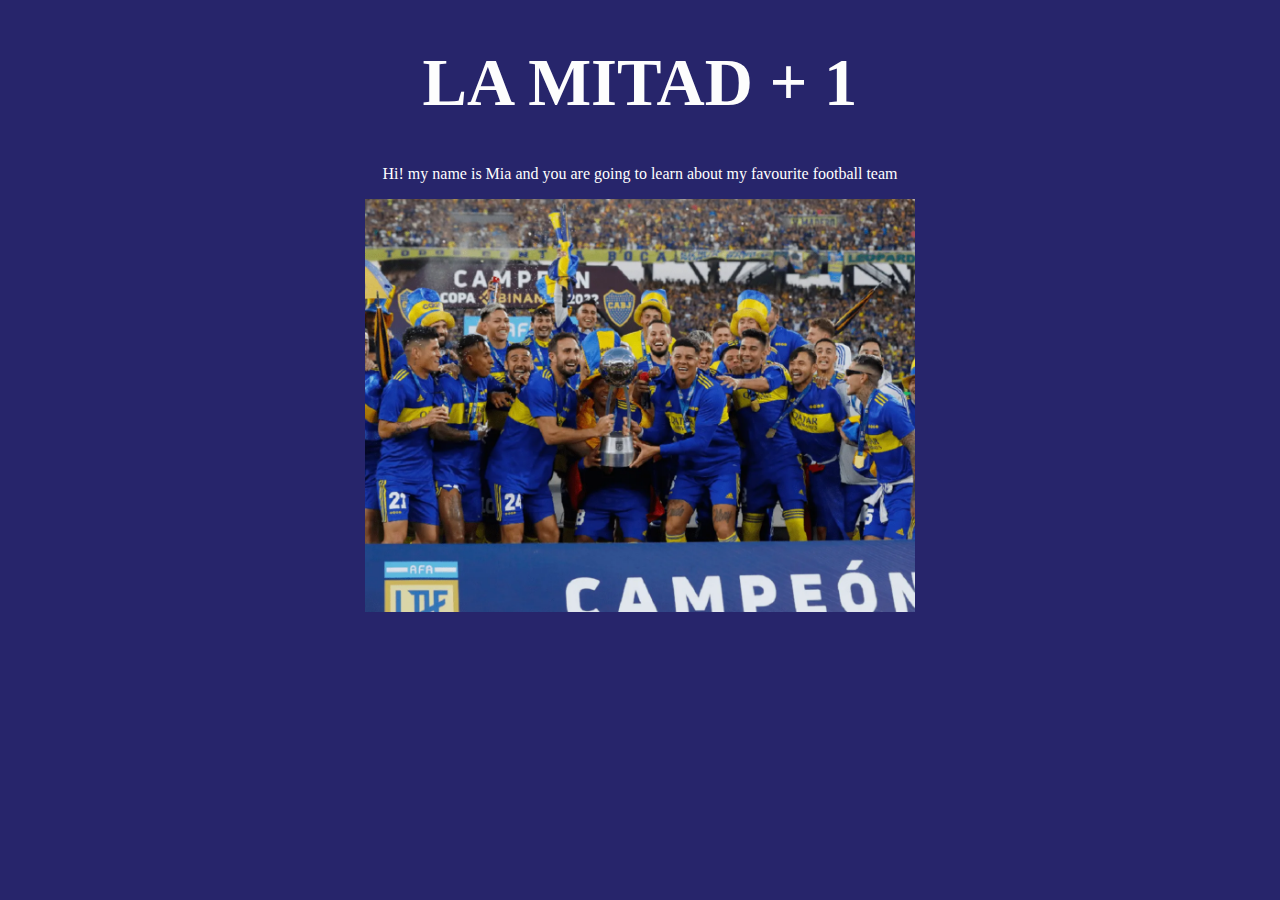
==== index.html @ bf70eb89 "SAVE" ====
<!DOCTYPE html>


<head>
    <title>Boca Juniors</title>
    <link rel="stylesheet" href="style.css">
</head>  

<body class="indexCSS">
    <h1 style="color:rgb(253, 253, 253);">LA MITAD + 1 </h1>
    <p style="color:rgb(255, 255, 255);"> Hi! my name is Mia and you are going to learn about my favourite football team</p>
    <img src="boca.webp" width="550"> 

</body>
---- style.css ----
body{ 
    background-color: rgb(39, 37, 107);
}

img{
    display: block;
    margin-right: auto;
    margin-left: auto;
}

p{
    text-align: center;
    font-family: 'Times New Roman',

}

h1{
    text-align: center;
    font-size: 50pt;
}
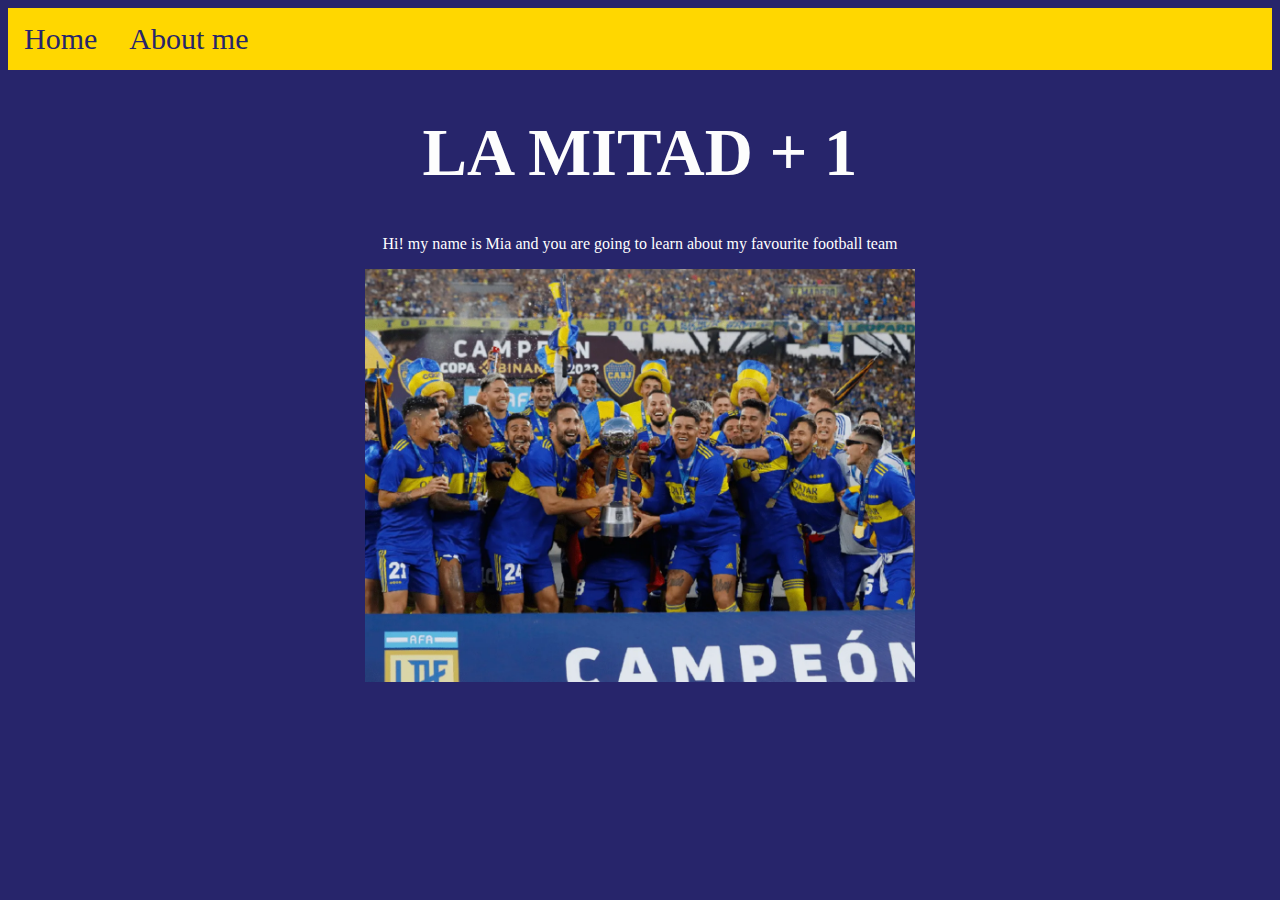
==== commit 483ac23c: "save" ====
--- a/index.html
+++ b/index.html
@@ -7,8 +7,14 @@
 </head>  
 
 <body class="indexCSS">
+    <nav class="topnav">
+        <a href="index.html">Home</a>
+        <a href="about.html">About me </a>
+    </nav>
+    
+    
     <h1 style="color:rgb(253, 253, 253);">LA MITAD + 1 </h1>
     <p style="color:rgb(255, 255, 255);"> Hi! my name is Mia and you are going to learn about my favourite football team</p>
     <img src="boca.webp" width="550"> 
 
-</body>+</body>
--- a/style.css
+++ b/style.css
@@ -17,4 +17,25 @@
 h1{
     text-align: center;
     font-size: 50pt;
+}
+
+.topnav{
+    background-color: gold;
+    overflow: hidden;
+
+}
+
+.topnav a{
+    float: left;
+    padding: 14px 16px;
+    color: rgb(39, 37, 107);
+    font-size: 30px;
+    text-align: center;
+    text-decoration: lightgray;
+}
+
+.topnav a:hover{
+    background-color:rgb(39, 37, 107);
+    color: rgb(249, 253, 4);
+
 }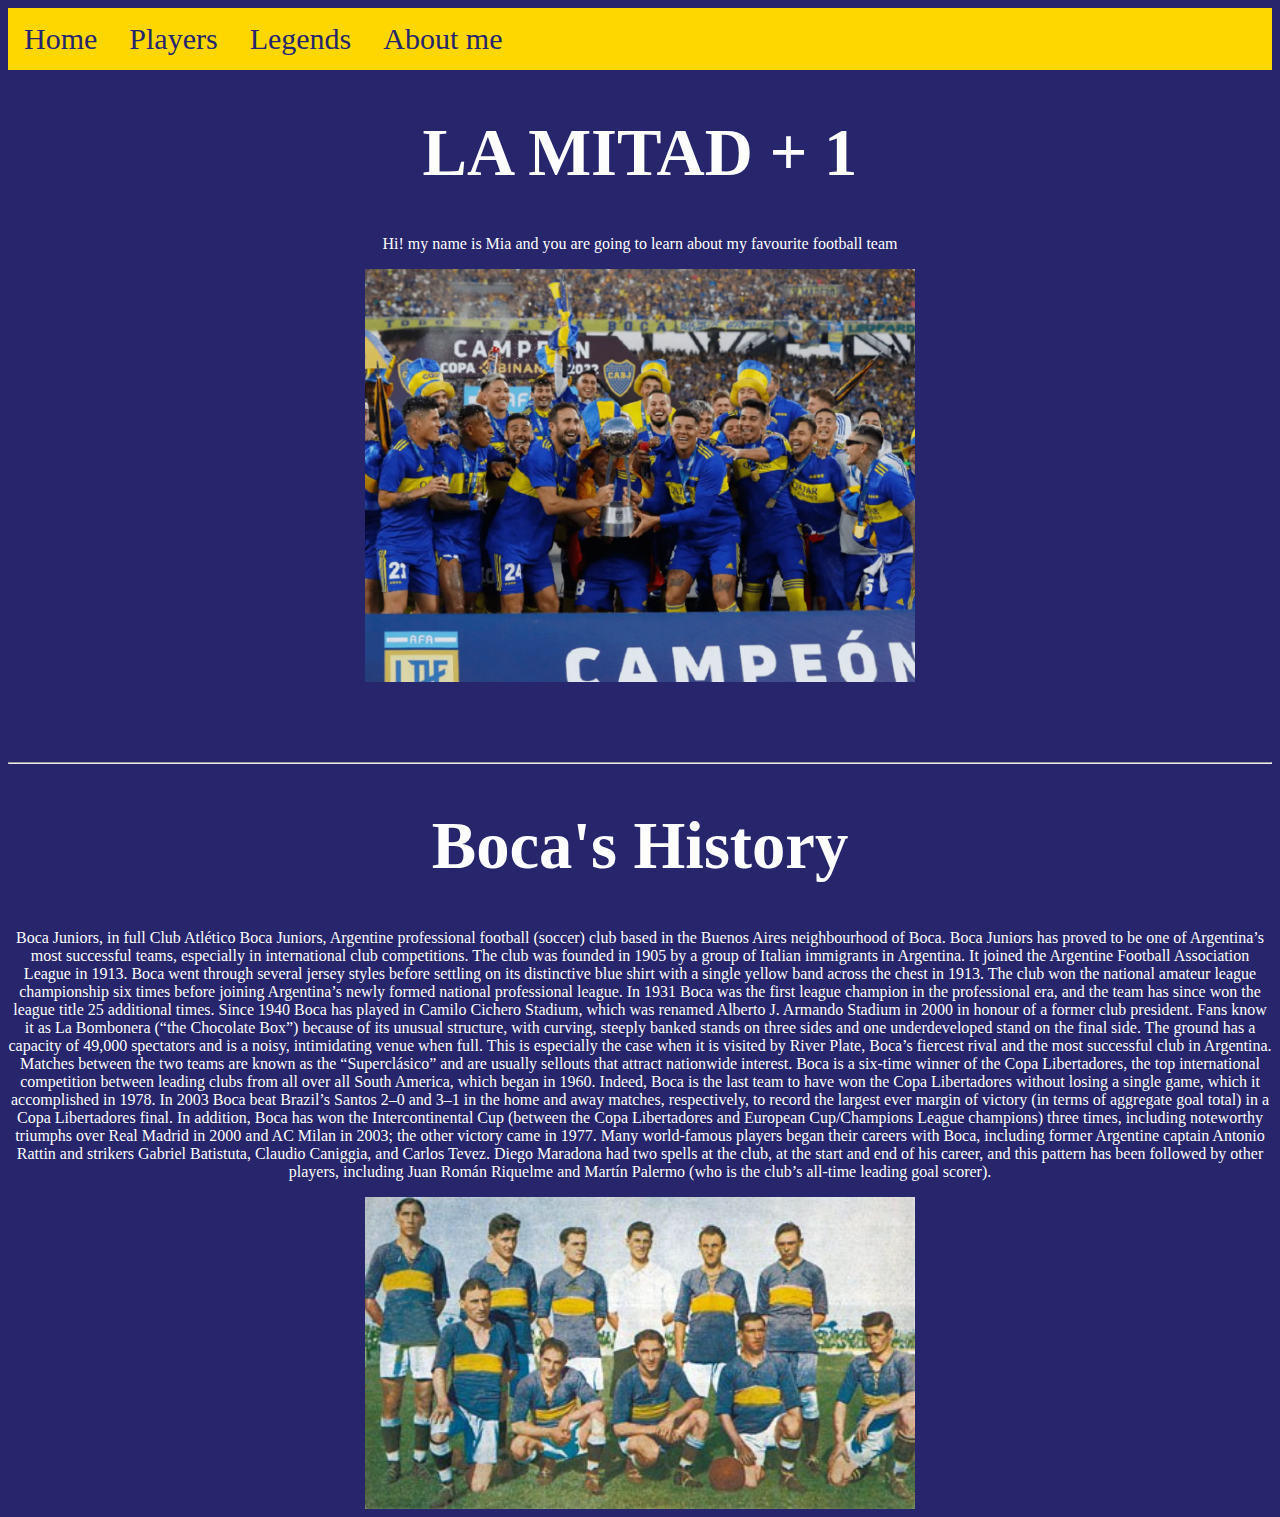
==== commit dce54d44: "save" ====
--- a/index.html
+++ b/index.html
@@ -9,12 +9,27 @@
 <body class="indexCSS">
     <nav class="topnav">
         <a href="index.html">Home</a>
+        <a href="players.html">Players</a>
+        <a href="legends.html"> Legends</a>
         <a href="about.html">About me </a>
+        
     </nav>
     
     
     <h1 style="color:rgb(253, 253, 253);">LA MITAD + 1 </h1>
     <p style="color:rgb(255, 255, 255);"> Hi! my name is Mia and you are going to learn about my favourite football team</p>
     <img src="boca.webp" width="550"> 
+    <hr>
+
+    <h1 style="color: rgb(253, 253, 253);"> Boca's History</h1>
+    <p style="color: rgb(253, 253, 253);"> Boca Juniors, in full Club Atlético Boca Juniors, Argentine professional football (soccer) club based in the Buenos Aires neighbourhood of Boca. Boca Juniors has proved to be one of Argentina’s most successful teams, especially in international club competitions.
+
+        The club was founded in 1905 by a group of Italian immigrants in Argentina. It joined the Argentine Football Association League in 1913. Boca went through several jersey styles before settling on its distinctive blue shirt with a single yellow band across the chest in 1913. The club won the national amateur league championship six times before joining Argentina’s newly formed national professional league. In 1931 Boca was the first league champion in the professional era, and the team has since won the league title 25 additional times.
+        Since 1940 Boca has played in Camilo Cichero Stadium, which was renamed Alberto J. Armando Stadium in 2000 in honour of a former club president. Fans know it as La Bombonera (“the Chocolate Box”) because of its unusual structure, with curving, steeply banked stands on three sides and one underdeveloped stand on the final side. The ground has a capacity of 49,000 spectators and is a noisy, intimidating venue when full. This is especially the case when it is visited by River Plate, Boca’s fiercest rival and the most successful club in Argentina. Matches between the two teams are known as the “Superclásico” and are usually sellouts that attract nationwide interest.
+        Boca is a six-time winner of the Copa Libertadores, the top international competition between leading clubs from all over all South America, which began in 1960. Indeed, Boca is the last team to have won the Copa Libertadores without losing a single game, which it accomplished in 1978. In 2003 Boca beat Brazil’s Santos 2–0 and 3–1 in the home and away matches, respectively, to record the largest ever margin of victory (in terms of aggregate goal total) in a Copa Libertadores final. In addition, Boca has won the Intercontinental Cup (between the Copa Libertadores and European Cup/Champions League champions) three times, including noteworthy triumphs over Real Madrid in 2000 and AC Milan in 2003; the other victory came in 1977.
+
+        Many world-famous players began their careers with Boca, including former Argentine captain Antonio Rattin and strikers Gabriel Batistuta, Claudio Caniggia, and Carlos Tevez. Diego Maradona had two spells at the club, at the start and end of his career, and this pattern has been followed by other players, including Juan Román Riquelme and Martín Palermo (who is the club’s all-time leading goal scorer).
+    </p>
+    <img src="boca_juniors_1920.jpg" width="550">
 
 </body>
--- a/style.css
+++ b/style.css
@@ -29,6 +29,8 @@
     float: left;
     padding: 14px 16px;
     color: rgb(39, 37, 107);
+
+    
     font-size: 30px;
     text-align: center;
     text-decoration: lightgray;
@@ -38,4 +40,18 @@
     background-color:rgb(39, 37, 107);
     color: rgb(249, 253, 4);
 
+}
+
+.indexCSS hr{
+    margin-top: 5em;
+}
+
+.home{
+    display: grid;
+    grid-template-columns: 1fr 1fr;
+    margin-right: auto;
+    margin-left: auto;
+    justify-content: center;
+    align-items: center;
+
 }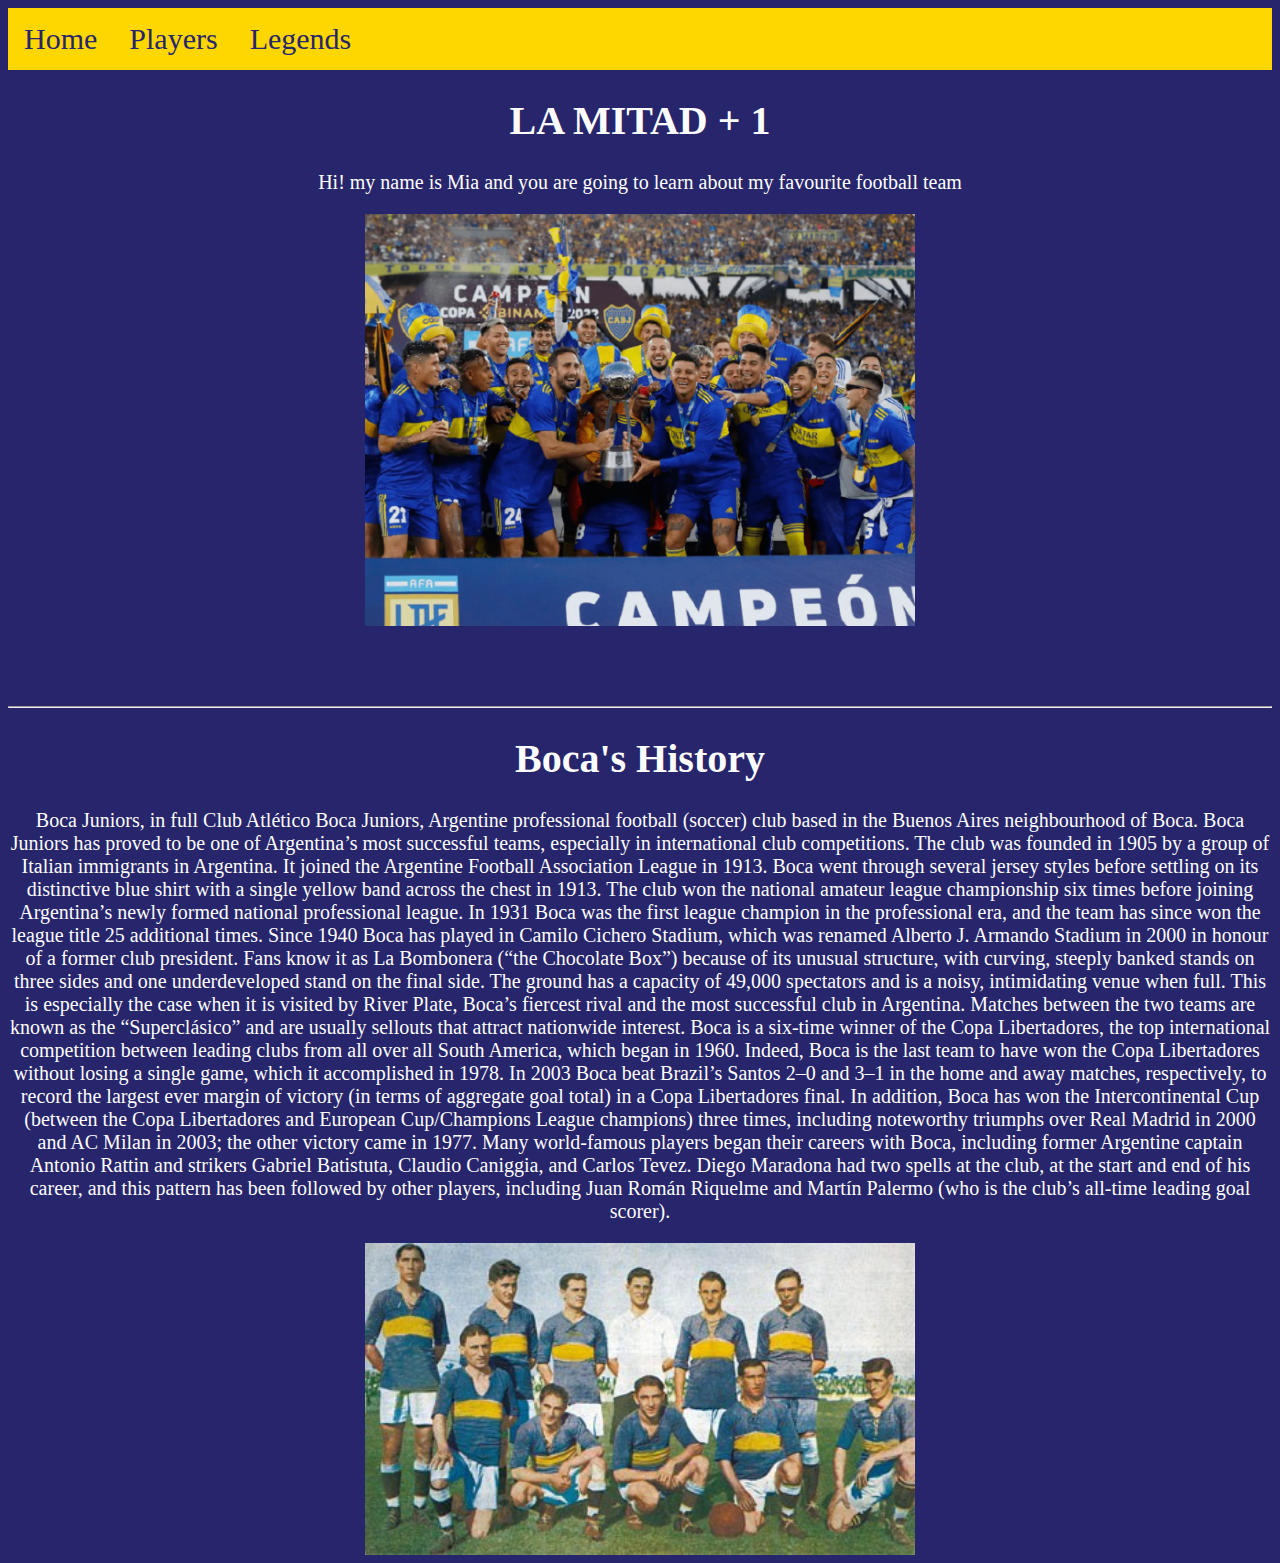
==== commit 193e7f17: "save 01/08" ====
--- a/index.html
+++ b/index.html
@@ -4,6 +4,7 @@
 <head>
     <title>Boca Juniors</title>
     <link rel="stylesheet" href="style.css">
+    <meta name="viewport" content="width=device-width, initial-scale=1"> 
 </head>  
 
 <body class="indexCSS">
@@ -11,7 +12,7 @@
         <a href="index.html">Home</a>
         <a href="players.html">Players</a>
         <a href="legends.html"> Legends</a>
-        <a href="about.html">About me </a>
+        
         
     </nav>
     
--- a/style.css
+++ b/style.css
@@ -10,13 +10,14 @@
 
 p{
     text-align: center;
-    font-family: 'Times New Roman',
+    font-family: 'Times New Roman';
+    font-size: 15pt; ;
 
 }
 
 h1{
     text-align: center;
-    font-size: 50pt;
+    font-size: 30pt;
 }
 
 .topnav{
@@ -53,5 +54,19 @@
     margin-left: auto;
     justify-content: center;
     align-items: center;
+}
+@media screen and (max-device-width:60em){
+    .playersCSS img{
+        display: block;
+        margin-left: auto;
+        margin-right: auto;
+        width: 10em;
+    }
 
-}+    img{
+        display: block;
+        margin-left: auto;
+        margin-right: auto;
+        width: 20em;
+    }
+}
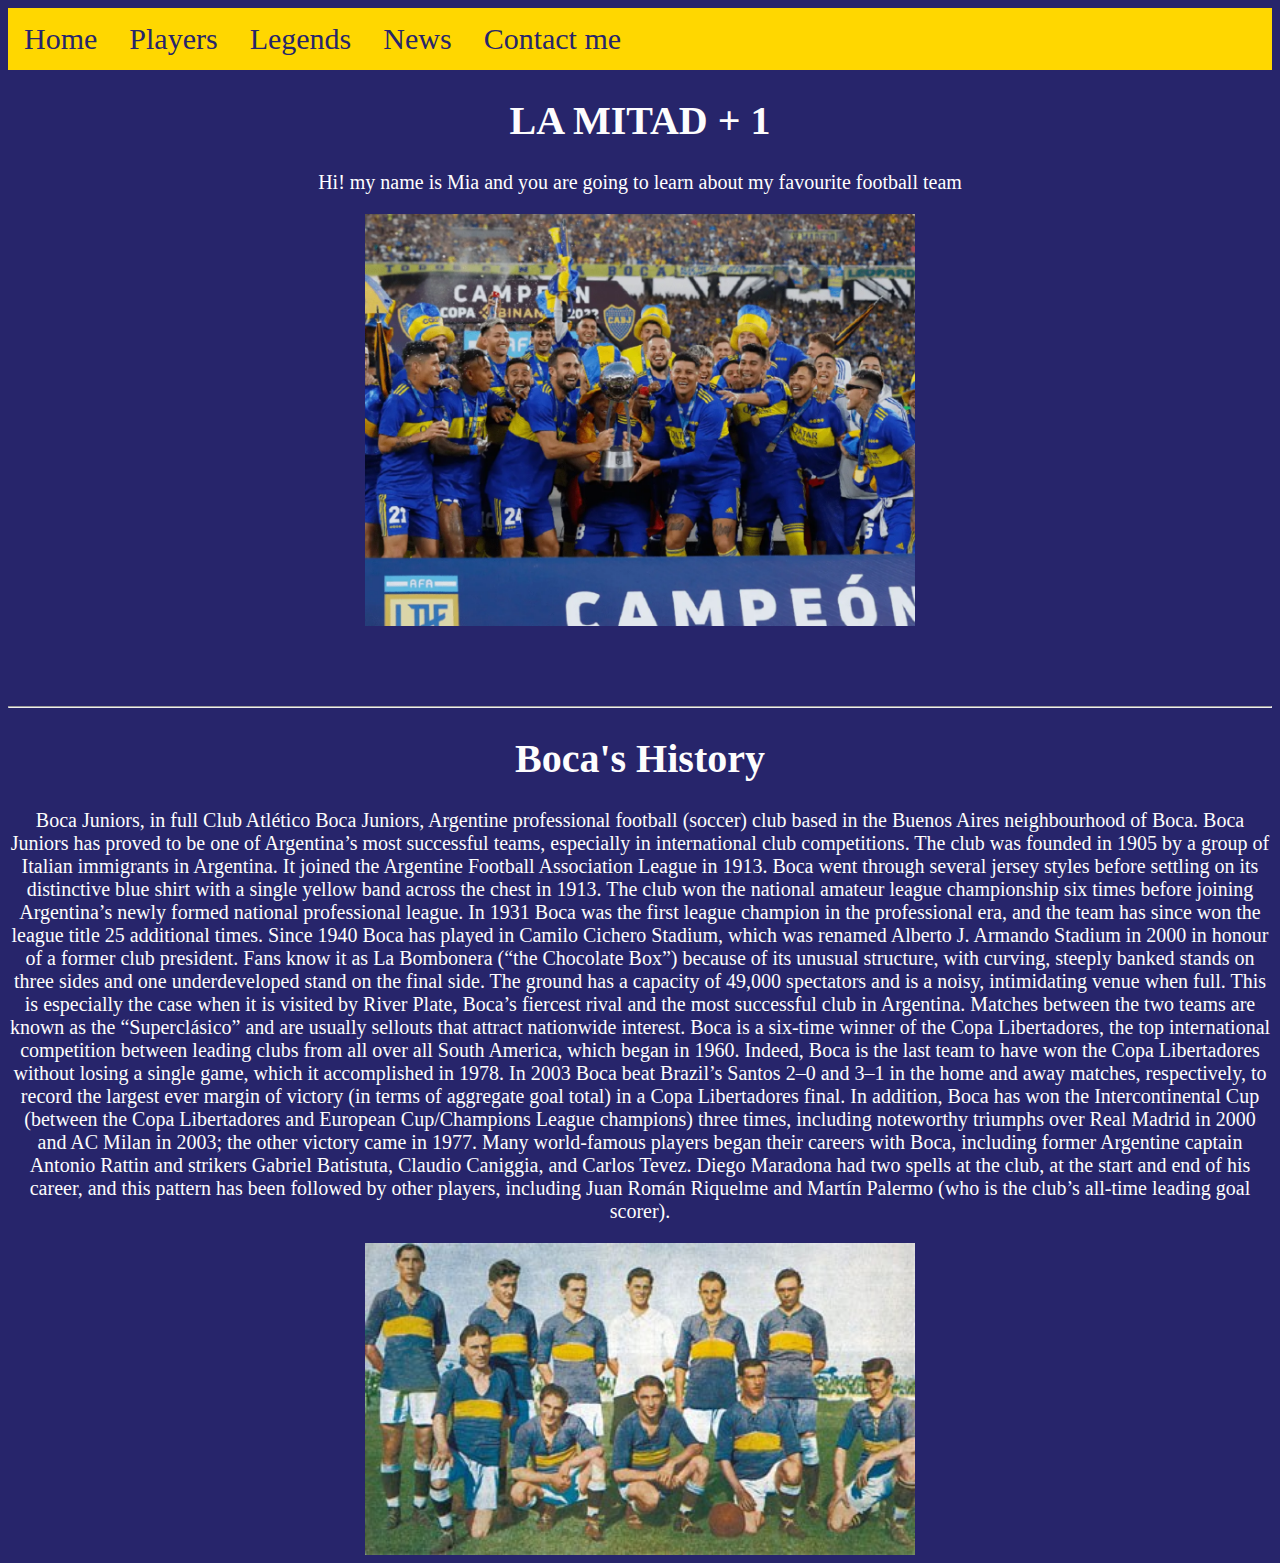
==== commit 14b91973: "save 03/08" ====
--- a/index.html
+++ b/index.html
@@ -12,10 +12,9 @@
         <a href="index.html">Home</a>
         <a href="players.html">Players</a>
         <a href="legends.html"> Legends</a>
-        
-        
+        <a href="news.html"> News</a>
+        <a href="contactme.html"> Contact me </a>
     </nav>
-    
     
     <h1 style="color:rgb(253, 253, 253);">LA MITAD + 1 </h1>
     <p style="color:rgb(255, 255, 255);"> Hi! my name is Mia and you are going to learn about my favourite football team</p>
@@ -33,4 +32,5 @@
     </p>
     <img src="boca_juniors_1920.jpg" width="550">
 
-</body>
+          
+    --- a/style.css
+++ b/style.css
@@ -70,3 +70,10 @@
         width: 20em;
     }
 }
+
+.contact{
+    display: block;
+        margin-left: auto;
+        margin-right: auto;
+        width: 20em;
+}
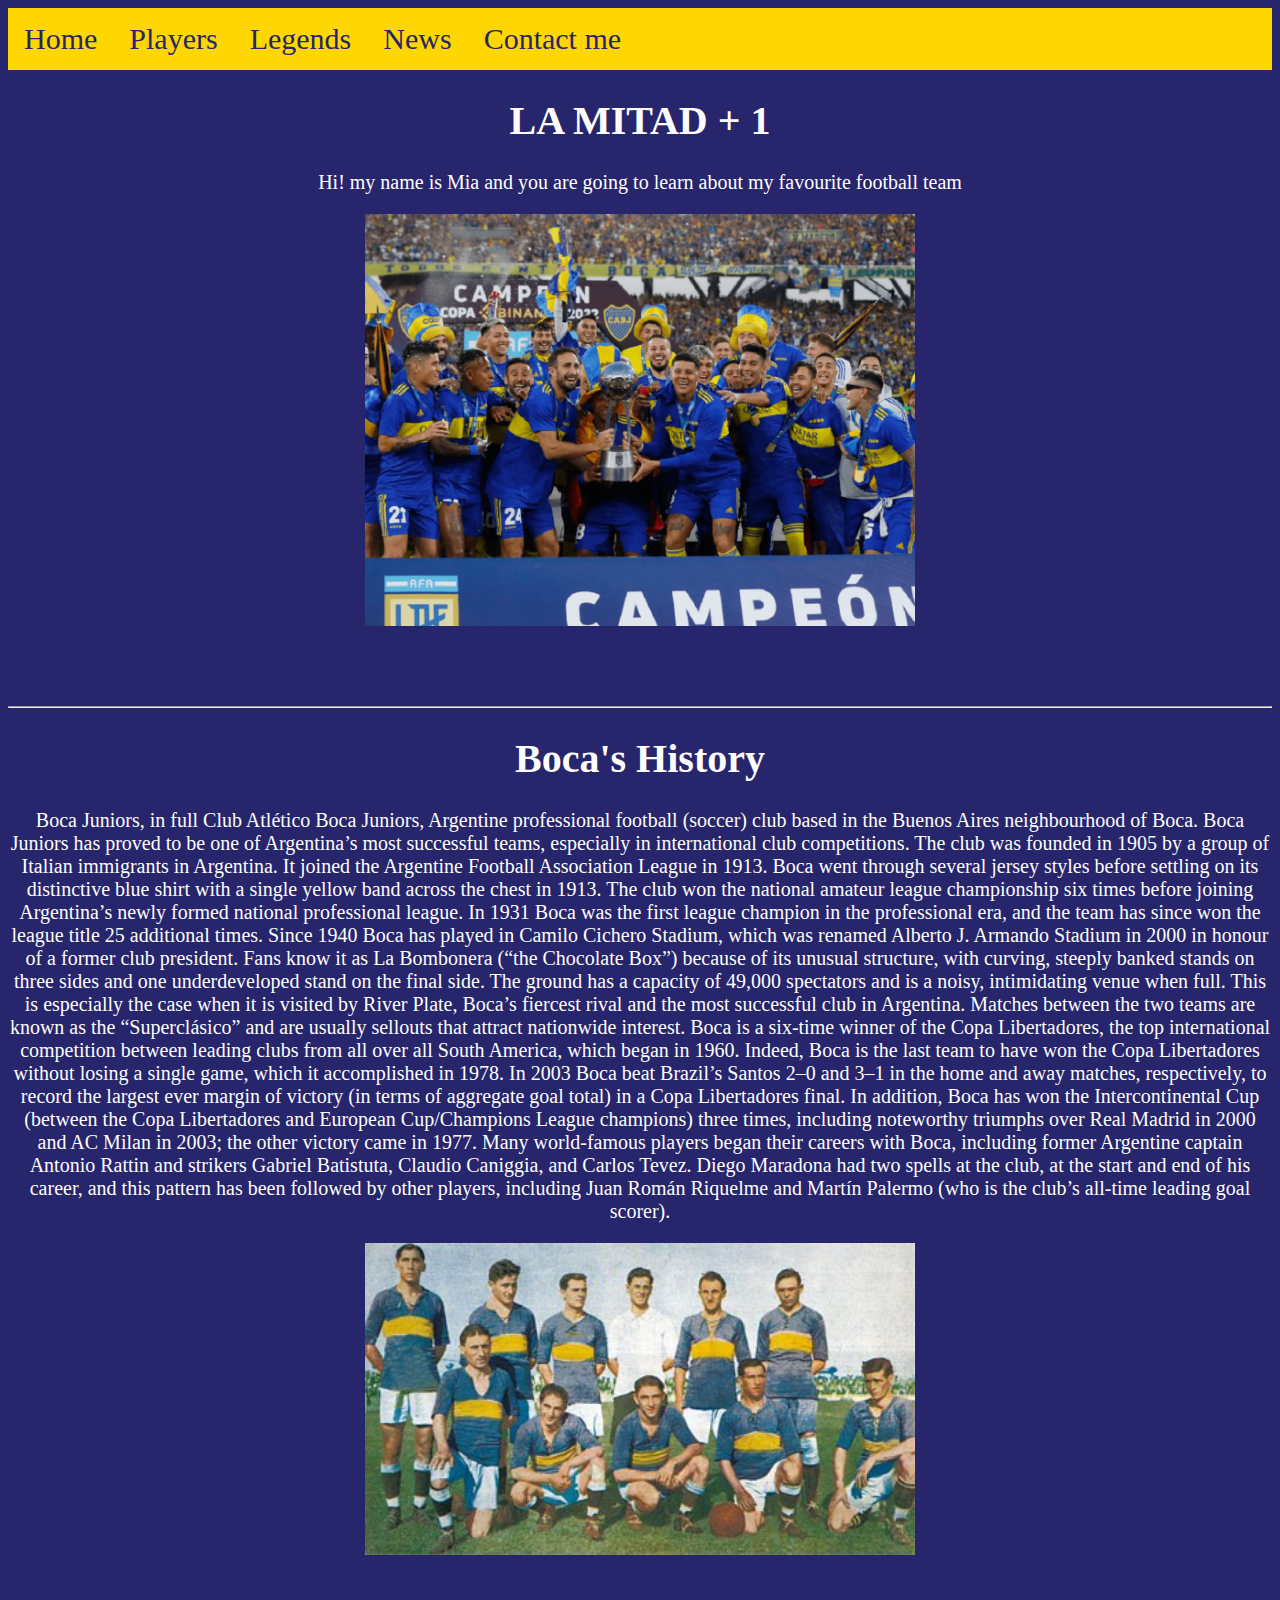
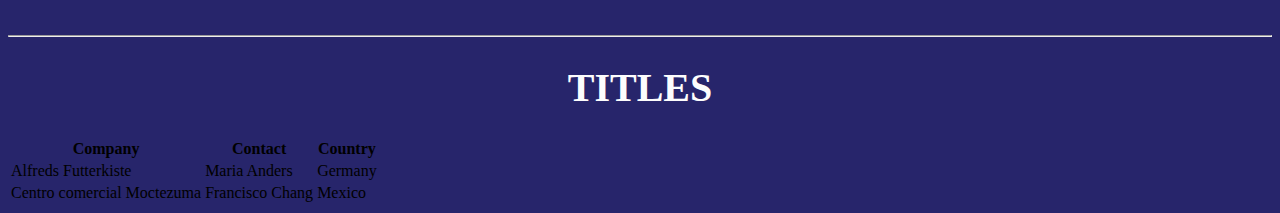
==== commit faac9703: "save" ====
--- a/index.html
+++ b/index.html
@@ -31,6 +31,28 @@
         Many world-famous players began their careers with Boca, including former Argentine captain Antonio Rattin and strikers Gabriel Batistuta, Claudio Caniggia, and Carlos Tevez. Diego Maradona had two spells at the club, at the start and end of his career, and this pattern has been followed by other players, including Juan Román Riquelme and Martín Palermo (who is the club’s all-time leading goal scorer).
     </p>
     <img src="boca_juniors_1920.jpg" width="550">
+    <hr>
+
+    <h1 style="color:rgb(253, 253, 253);"> TITLES </h1>
+
+    <table>
+        <tr>
+          <th>Company</th>
+          <th>Contact</th>
+          <th>Country</th>
+        </tr>
+        <tr>
+          <td>Alfreds Futterkiste</td>
+          <td>Maria Anders</td>
+          <td>Germany</td>
+        </tr>
+        <tr>
+          <td>Centro comercial Moctezuma</td>
+          <td>Francisco Chang</td>
+          <td>Mexico</td>
+        </tr>
+      </table>
+    
 
           
     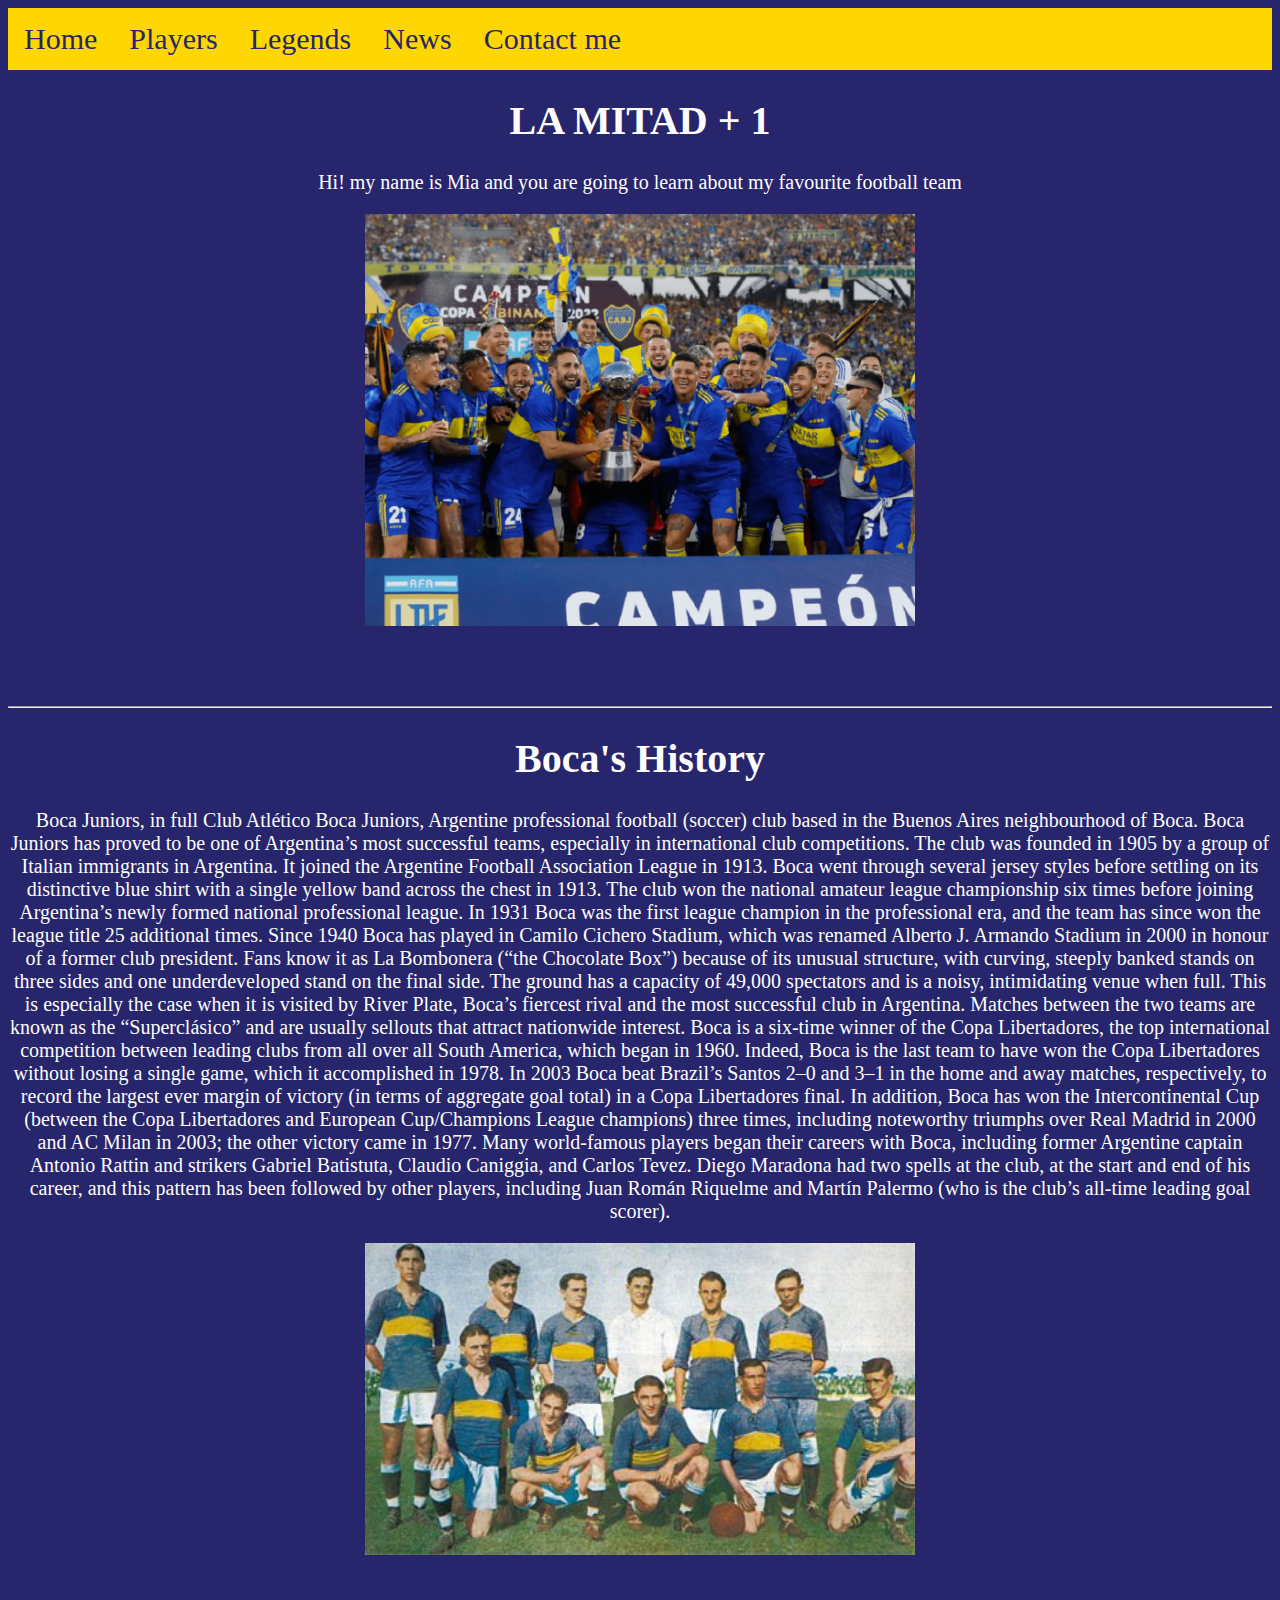
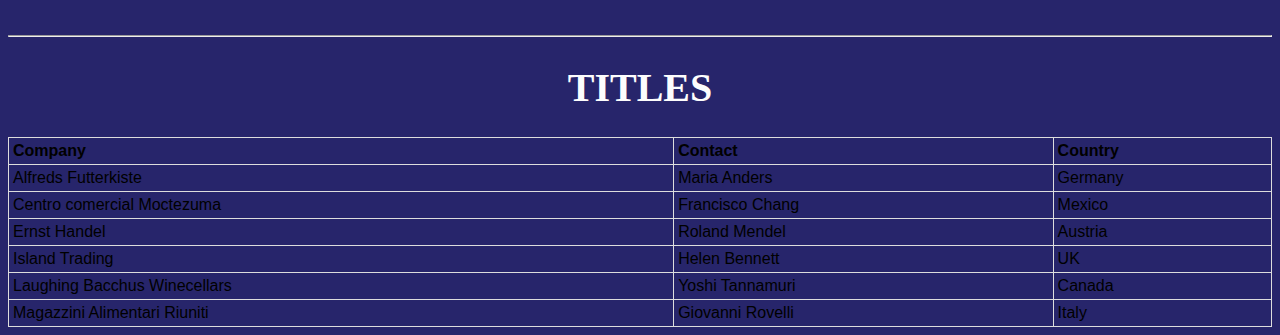
==== commit b7ff69aa: "save" ====
--- a/index.html
+++ b/index.html
@@ -51,8 +51,27 @@
           <td>Francisco Chang</td>
           <td>Mexico</td>
         </tr>
+        <tr>
+          <td>Ernst Handel</td>
+          <td>Roland Mendel</td>
+          <td>Austria</td>
+        </tr>
+        <tr>
+          <td>Island Trading</td>
+          <td>Helen Bennett</td>
+          <td>UK</td>
+        </tr>
+        <tr>
+          <td>Laughing Bacchus Winecellars</td>
+          <td>Yoshi Tannamuri</td>
+          <td>Canada</td>
+        </tr>
+        <tr>
+          <td>Magazzini Alimentari Riuniti</td>
+          <td>Giovanni Rovelli</td>
+          <td>Italy</td>
+        </tr>
       </table>
-    
-
-          
-    +      
+      </body>
+      --- a/style.css
+++ b/style.css
@@ -77,3 +77,15 @@
         margin-right: auto;
         width: 20em;
 }
+
+table {
+    font-family: arial, sans-serif;
+    border-collapse: collapse;
+    width: 100%;
+  }
+  
+  td, th {
+    border: 1px solid #dddddd;
+    text-align: left;
+    padding: 4px;
+  }
